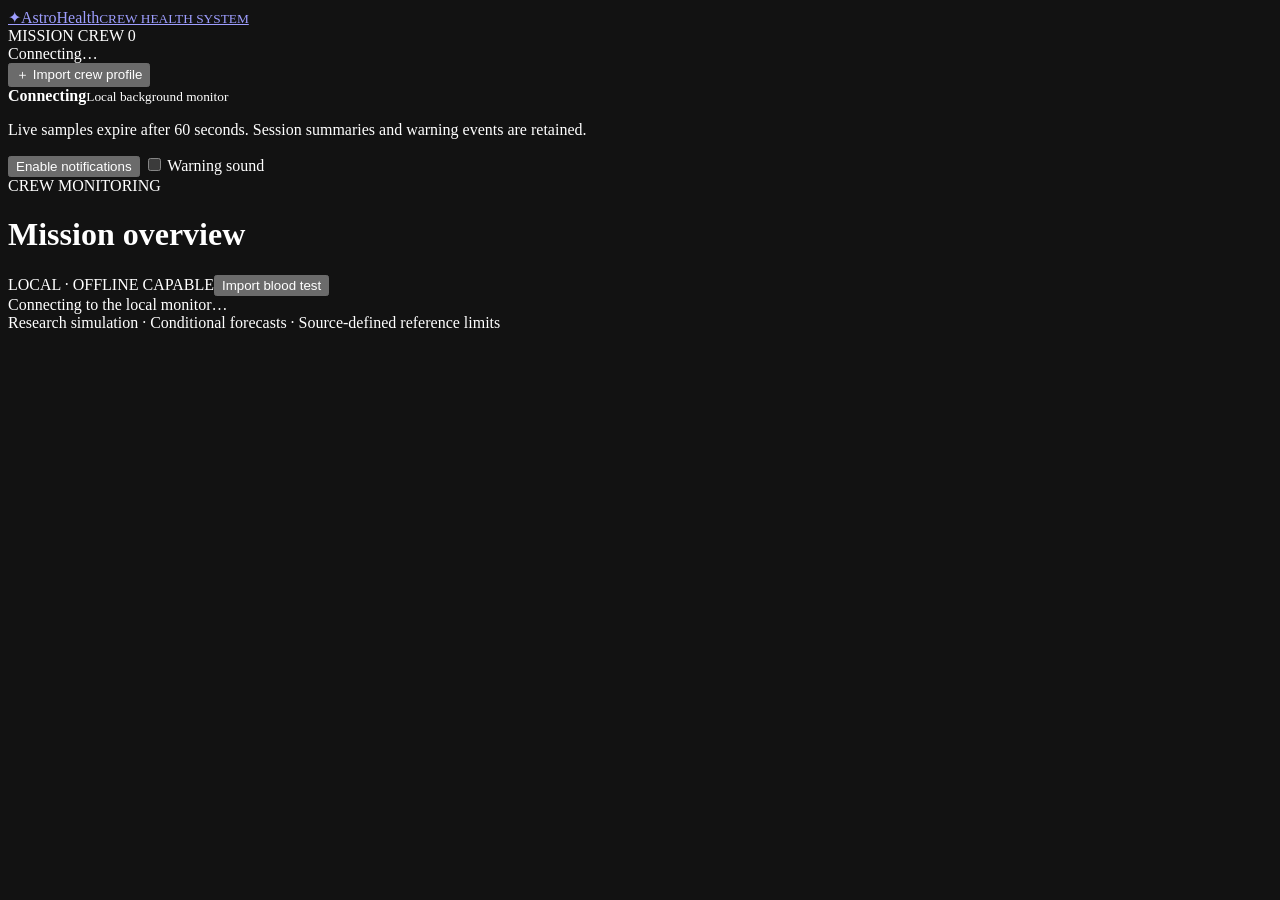
==== astrohealth/static/index.html @ bc8658c2 "Refined the appearance of sensor data" ====
<!doctype html>
<html lang="en">
<head>
  <meta charset="utf-8">
  <meta name="viewport" content="width=device-width,initial-scale=1">
  <meta name="color-scheme" content="dark">
  <link rel="icon" href="data:image/svg+xml,%3Csvg xmlns='http://www.w3.org/2000/svg' viewBox='0 0 64 64'%3E%3Crect width='64' height='64' rx='14' fill='%23121e2c'/%3E%3Ctext x='32' y='47' text-anchor='middle' font-size='44' fill='%2358d8bd'%3E✦%3C/text%3E%3C/svg%3E">
  <title>AstroHealth · Crew monitor</title>
  <link rel="stylesheet" href="/style.css">
</head>
<body>
  <div class="app-shell">
    <aside class="sidebar">
      <a class="brand" href="/"><span class="brand-mark">✦</span><span>AstroHealth<small>CREW HEALTH SYSTEM</small></span></a>
      <div class="sidebar-label">MISSION CREW <span id="crew-count">0</span></div>
      <nav id="crew-list" aria-label="Astronaut profiles"><div class="empty compact">Connecting…</div></nav>
      <button class="button subtle wide" id="import-profile">＋ Import crew profile</button>
      <div class="sidebar-bottom">
        <div class="monitor-indicator"><span class="dot" id="connection-dot"></span><div><strong id="connection">Connecting</strong><small id="connection-detail">Local background monitor</small></div></div>
        <p>Live samples expire after 60 seconds. Session summaries and warning events are retained.</p>
        <button class="button subtle wide" id="notification-toggle">Enable notifications</button>
        <label class="sound-option"><input type="checkbox" id="sound-toggle"> Warning sound</label>
      </div>
    </aside>
    <main>
      <header class="topbar"><div><span class="eyebrow">CREW MONITORING</span><h1 id="page-title">Mission overview</h1></div><div class="header-actions"><span class="local-badge">LOCAL · OFFLINE CAPABLE</span><button class="button" id="import-lab">Import blood test</button></div></header>
      <section id="warning-region" aria-live="assertive"></section>
      <section id="crew-heading"></section>
      <nav id="tabs" class="tabs" aria-label="Profile sections"></nav>
      <div id="content"><div class="empty large">Connecting to the local monitor…</div></div>
      <footer>Research simulation · Conditional forecasts · Source-defined reference limits</footer>
    </main>
  </div>
  <dialog id="import-dialog" class="modal"></dialog>
  <dialog id="warning-dialog" class="modal warning-modal"></dialog>
  <div id="toast" role="status" aria-live="polite"></div>
  <script src="/app.js" defer></script>
</body>
</html>
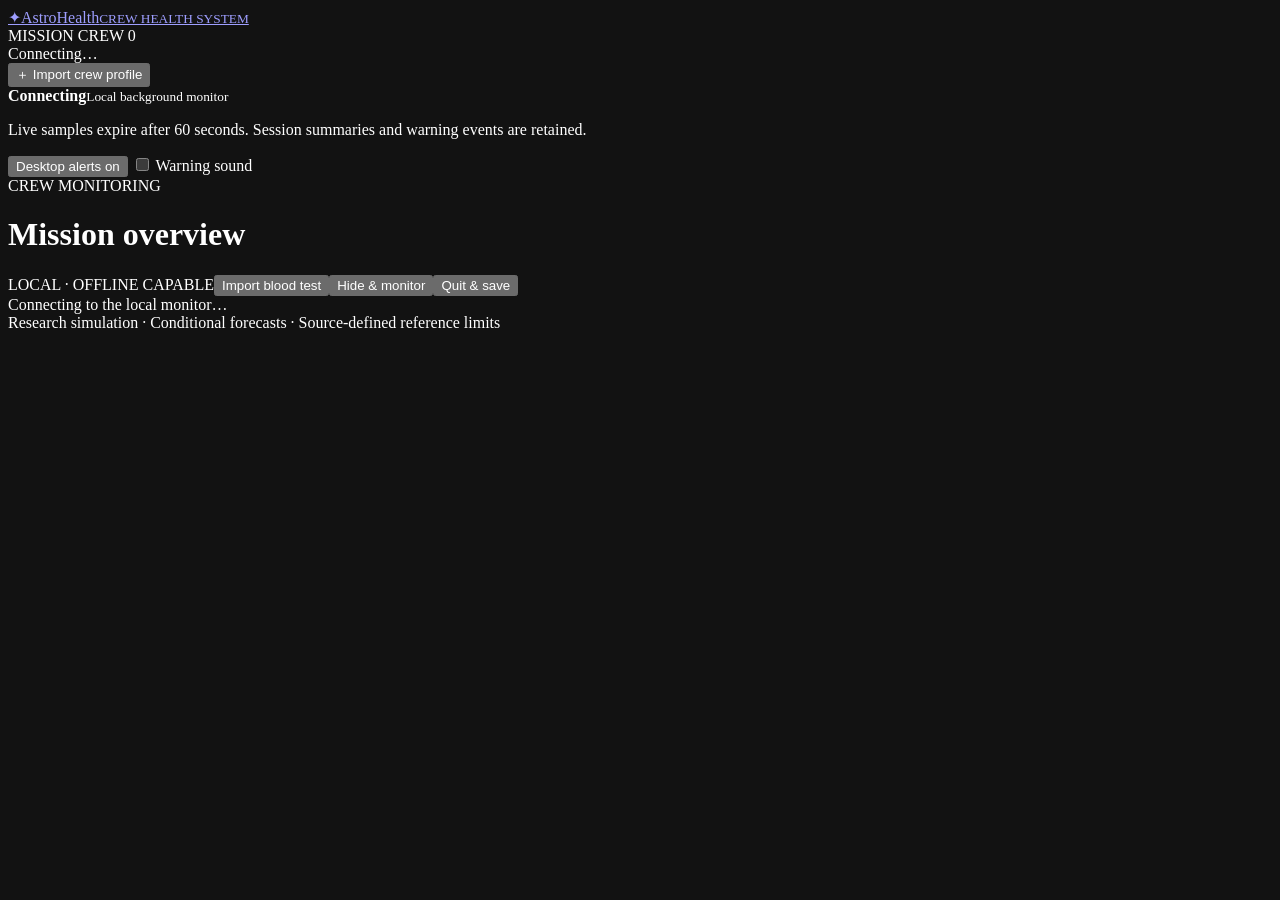
==== commit edeae6a0: "Add gitignore and stop tracking non-source files" ====
--- a/astrohealth/static/index.html
+++ b/astrohealth/static/index.html
@@ -18,12 +18,12 @@
       <div class="sidebar-bottom">
         <div class="monitor-indicator"><span class="dot" id="connection-dot"></span><div><strong id="connection">Connecting</strong><small id="connection-detail">Local background monitor</small></div></div>
         <p>Live samples expire after 60 seconds. Session summaries and warning events are retained.</p>
-        <button class="button subtle wide" id="notification-toggle">Enable notifications</button>
+        <button class="button subtle wide" id="notification-toggle">Desktop alerts on</button>
         <label class="sound-option"><input type="checkbox" id="sound-toggle"> Warning sound</label>
       </div>
     </aside>
     <main>
-      <header class="topbar"><div><span class="eyebrow">CREW MONITORING</span><h1 id="page-title">Mission overview</h1></div><div class="header-actions"><span class="local-badge">LOCAL · OFFLINE CAPABLE</span><button class="button" id="import-lab">Import blood test</button></div></header>
+      <header class="topbar"><div><span class="eyebrow">CREW MONITORING</span><h1 id="page-title">Mission overview</h1></div><div class="header-actions"><span class="local-badge">LOCAL · OFFLINE CAPABLE</span><button class="button" id="import-lab">Import blood test</button><button class="button subtle" id="hide-desktop">Hide & monitor</button><button class="button subtle" id="quit-desktop">Quit & save</button></div></header>
       <section id="warning-region" aria-live="assertive"></section>
       <section id="crew-heading"></section>
       <nav id="tabs" class="tabs" aria-label="Profile sections"></nav>
